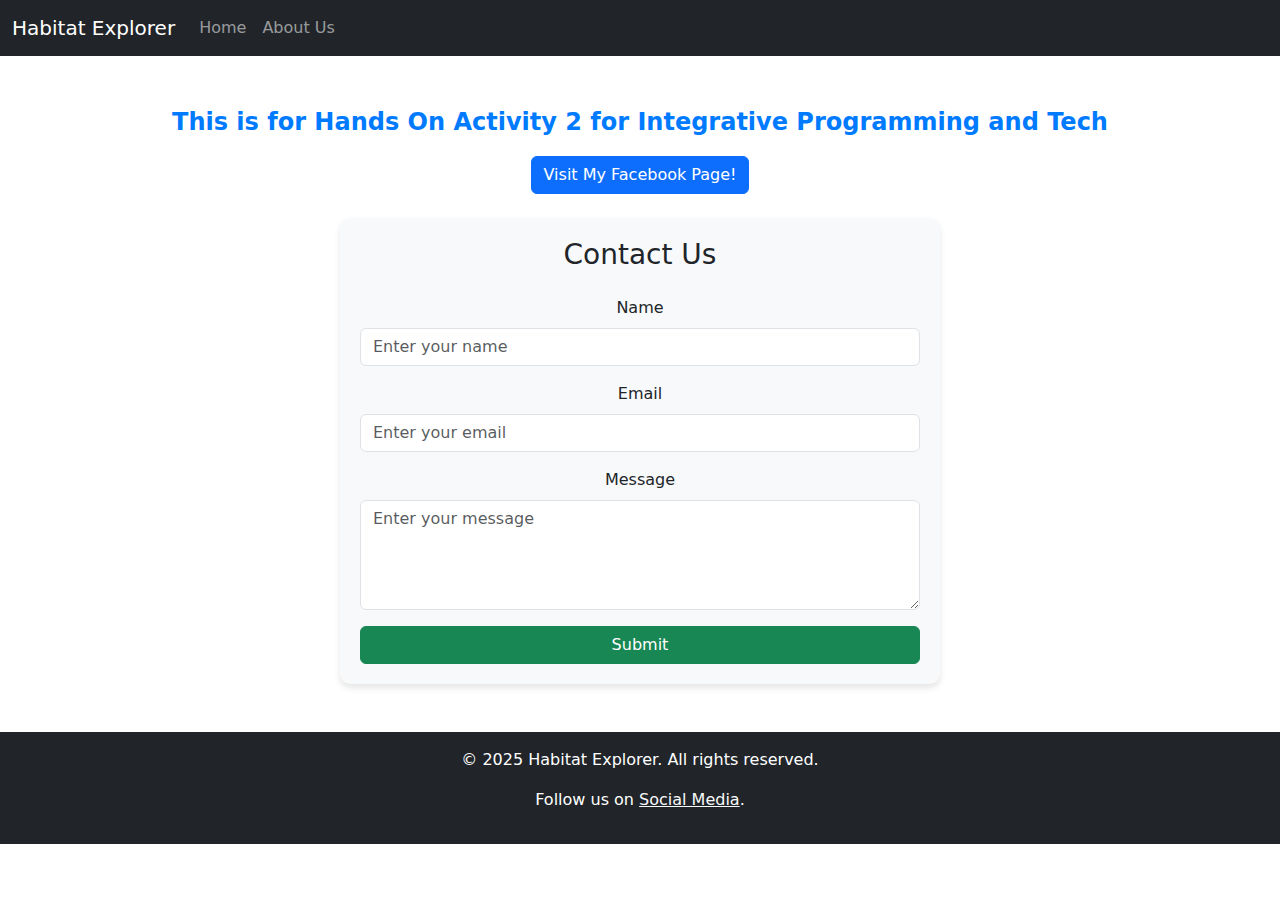
==== HTML/aboutus.html @ b60bc98c "first commit" ====
<!DOCTYPE html>
<html lang="en">

<head>
    <meta charset="UTF-8">
    <meta name="viewport" content="width=device-width, initial-scale=1.0">
    <title>Social Media API Demo</title>
    <link rel="stylesheet" href="https://cdn.jsdelivr.net/npm/bootstrap@5.3.0/dist/css/bootstrap.min.css">
    <link rel="stylesheet" href="../styles.css">
    <style>
        
        @keyframes bounce {

            0%,
            100% {
                transform: translateY(0);
            }

            50% {
                transform: translateY(-20px);
            }
        }

        .bouncing-text {
            font-size: 1.5rem;
            font-weight: bold;
            color: #007bff;
            text-align: center;
            animation: bounce 1s infinite;
        }

        
        .contact-form {
            max-width: 600px;
            margin: 0 auto;
            padding: 20px;
            background-color: #f8f9fa;
            border-radius: 10px;
            box-shadow: 0 4px 6px rgba(0, 0, 0, 0.1);
        }
    </style>
</head>

<body>
    
    <div id="header"></div>

    
    <div class="container text-center mt-5">
        <p class="bouncing-text">This is for Hands On Activity 2 for Integrative Programming and Tech</p>
        <a href="https://www.facebook.com/PleaseNoMaggots/" class="btn btn-primary mb-4" target="_blank">Visit My
            Facebook
            Page!</a>

        
        <div class="contact-form">
            <h3 class="text-center mb-4">Contact Us</h3>
            <form>
                <div class="mb-3">
                    <label for="name" class="form-label">Name</label>
                    <input type="text" class="form-control" id="name" placeholder="Enter your name" required>
                </div>
                <div class="mb-3">
                    <label for="email" class="form-label">Email</label>
                    <input type="email" class="form-control" id="email" placeholder="Enter your email" required>
                </div>
                <div class="mb-3">
                    <label for="message" class="form-label">Message</label>
                    <textarea class="form-control" id="message" rows="4" placeholder="Enter your message"
                        required></textarea>
                </div>
                <button type="submit" class="btn btn-success w-100">Submit</button>
            </form>
        </div>
    </div>

    
    <div id="footer"></div>
    
    <script src="https://cdn.jsdelivr.net/npm/bootstrap@5.3.0/dist/js/bootstrap.bundle.min.js"></script>
    <script src="script.js"></script>
</body>

</html>
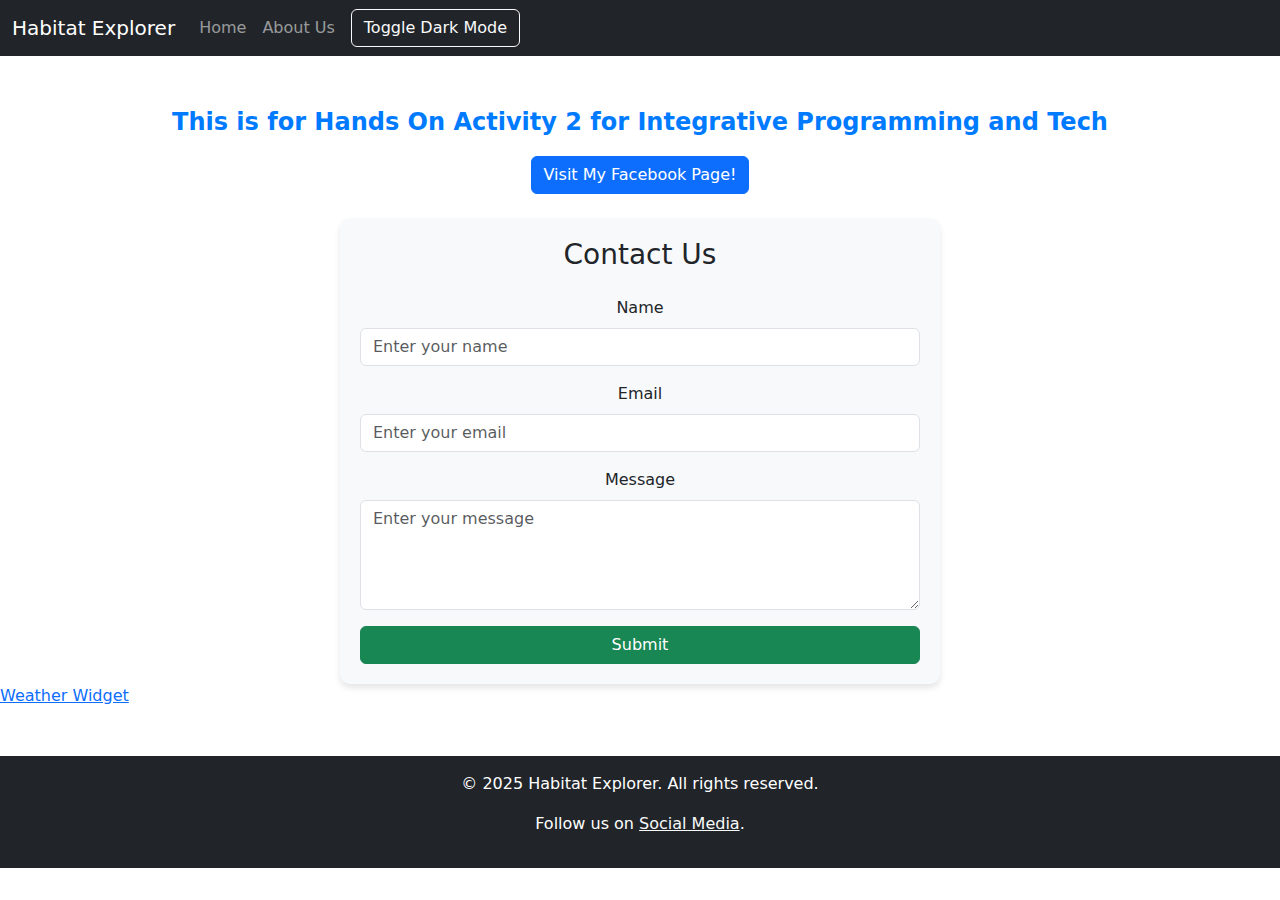
==== commit 2020fe4d: "too sigma to care nonchalant king" ====
--- a/HTML/aboutus.html
+++ b/HTML/aboutus.html
@@ -74,7 +74,9 @@
         </div>
     </div>
 
-    
+    <div id="ww_e5228bf69642d" v='1.3' loc='auto' a='{"t":"horizontal","lang":"en","sl_lpl":1,"ids":[],"font":"Arial","sl_ics":"one_a","sl_sot":"celsius","cl_bkg":"image","cl_font":"#FFFFFF","cl_cloud":"#FFFFFF","cl_persp":"#81D4FA","cl_sun":"#FFC107","cl_moon":"#FFC107","cl_thund":"#FF5722"}'><a href="https://weatherwidget.org/" id="ww_e5228bf69642d_u" target="_blank">Weather Widget</a></div><script async src="https://app3.weatherwidget.org/js/?id=ww_e5228bf69642d"></script>
+
+
     <div id="footer"></div>
     
     <script src="https://cdn.jsdelivr.net/npm/bootstrap@5.3.0/dist/js/bootstrap.bundle.min.js"></script>
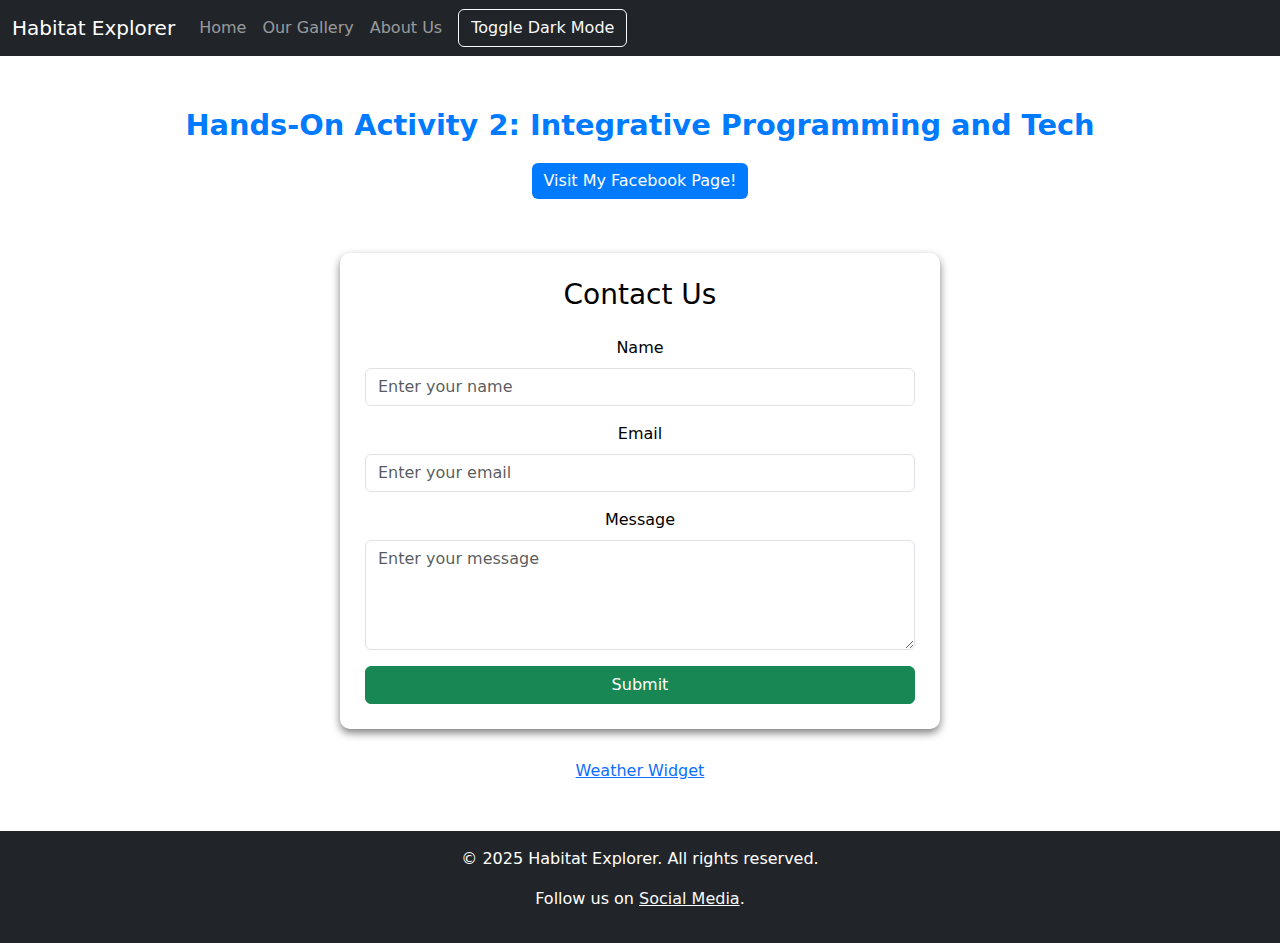
==== commit 7a1fe1e3: "big" ====
--- a/HTML/aboutus.html
+++ b/HTML/aboutus.html
@@ -6,53 +6,52 @@
     <meta name="viewport" content="width=device-width, initial-scale=1.0">
     <title>Social Media API Demo</title>
     <link rel="stylesheet" href="https://cdn.jsdelivr.net/npm/bootstrap@5.3.0/dist/css/bootstrap.min.css">
-    <link rel="stylesheet" href="../styles.css">
+    <link rel="stylesheet" href="/HTML/styles.css">
     <style>
-        
+
         @keyframes bounce {
-
-            0%,
-            100% {
+            0%, 100% {
                 transform: translateY(0);
             }
-
             50% {
-                transform: translateY(-20px);
+                transform: translateY(-10px);
             }
         }
 
         .bouncing-text {
-            font-size: 1.5rem;
+            font-size: 1.8rem;
             font-weight: bold;
             color: #007bff;
             text-align: center;
-            animation: bounce 1s infinite;
+            animation: bounce 1.5s infinite;
         }
 
-        
         .contact-form {
             max-width: 600px;
-            margin: 0 auto;
-            padding: 20px;
-            background-color: #f8f9fa;
+            margin: 30px auto;
+            padding: 25px;
             border-radius: 10px;
-            box-shadow: 0 4px 6px rgba(0, 0, 0, 0.1);
+            box-shadow: 0 4px 8px rgba(0, 0, 0, 0.5);
+        }
+
+        .btn-primary {
+            background-color: #007bff;
+            border: none;
+            transition: 0.3s;
+        }
+        .btn-primary:hover {
+            background-color: #0056b3;
         }
     </style>
 </head>
 
 <body>
-    
     <div id="header"></div>
 
-    
     <div class="container text-center mt-5">
-        <p class="bouncing-text">This is for Hands On Activity 2 for Integrative Programming and Tech</p>
-        <a href="https://www.facebook.com/PleaseNoMaggots/" class="btn btn-primary mb-4" target="_blank">Visit My
-            Facebook
-            Page!</a>
+        <p class="bouncing-text">Hands-On Activity 2: Integrative Programming and Tech</p>
+        <a href="https://www.facebook.com/PleaseNoMaggots/" class="btn btn-primary mb-4" target="_blank">Visit My Facebook Page!</a>
 
-        
         <div class="contact-form">
             <h3 class="text-center mb-4">Contact Us</h3>
             <form>
@@ -66,16 +65,17 @@
                 </div>
                 <div class="mb-3">
                     <label for="message" class="form-label">Message</label>
-                    <textarea class="form-control" id="message" rows="4" placeholder="Enter your message"
-                        required></textarea>
+                    <textarea class="form-control" id="message" rows="4" placeholder="Enter your message" required></textarea>
                 </div>
                 <button type="submit" class="btn btn-success w-100">Submit</button>
             </form>
         </div>
     </div>
 
-    <div id="ww_e5228bf69642d" v='1.3' loc='auto' a='{"t":"horizontal","lang":"en","sl_lpl":1,"ids":[],"font":"Arial","sl_ics":"one_a","sl_sot":"celsius","cl_bkg":"image","cl_font":"#FFFFFF","cl_cloud":"#FFFFFF","cl_persp":"#81D4FA","cl_sun":"#FFC107","cl_moon":"#FFC107","cl_thund":"#FF5722"}'><a href="https://weatherwidget.org/" id="ww_e5228bf69642d_u" target="_blank">Weather Widget</a></div><script async src="https://app3.weatherwidget.org/js/?id=ww_e5228bf69642d"></script>
-
+    <div class="text-center mt-4">
+        <div id="ww_e5228bf69642d" v='1.3' loc='auto' a='{"t":"horizontal","lang":"en","sl_lpl":1,"ids":[],"font":"Arial","sl_ics":"one_a","sl_sot":"celsius","cl_bkg":"image","cl_font":"#FFFFFF","cl_cloud":"#FFFFFF","cl_persp":"#81D4FA","cl_sun":"#FFC107","cl_moon":"#FFC107","cl_thund":"#FF5722"}'><a href="https://weatherwidget.org/" id="ww_e5228bf69642d_u" target="_blank">Weather Widget</a></div>
+        <script async src="https://app3.weatherwidget.org/js/?id=ww_e5228bf69642d"></script>
+    </div>
 
     <div id="footer"></div>
     
@@ -83,4 +83,4 @@
     <script src="script.js"></script>
 </body>
 
-</html>+</html>
--- a/HTML/styles.css
+++ b/HTML/styles.css
@@ -0,0 +1,71 @@
+.carousel-img {
+    height: 500px;
+    object-fit: cover;
+}
+
+.fixed-card-img {
+    height: 250px;
+    object-fit: cover;
+}
+
+.carousel-item img {
+    width: 100%;
+    height: 300px;
+    object-fit: cover;
+}
+
+.carousel-inner {
+    max-height: 300px;
+}
+
+.carousel-img {
+    transition: transform 0.5s ease;
+}
+
+.carousel-img.zoomed {
+    transform: scale(1.2);
+}
+
+.modal-content {
+    background-color: #121212;
+    color: white;
+}
+
+.carousel-item {
+    cursor: pointer;
+}
+
+.modal-dialog {
+    max-width: 80%; 
+}
+
+.modal-body {
+    padding: 20px;
+}
+
+.modal-header {
+    background-color: #333;
+    color: white;
+}
+
+body {
+    background-color: #fff;
+    color: #000;
+    transition: background-color 0.3s ease, color 0.3s ease;
+  }
+  
+  iframe {
+    border: 2px solid #ccc;
+    transition: border 0.3s ease;
+  }
+  
+  body.dark-mode {
+    background-color: #121212;
+    color: #fff;
+  }
+  
+  body.dark-mode iframe {
+    border: 2px solid #444;
+  }
+  
+  